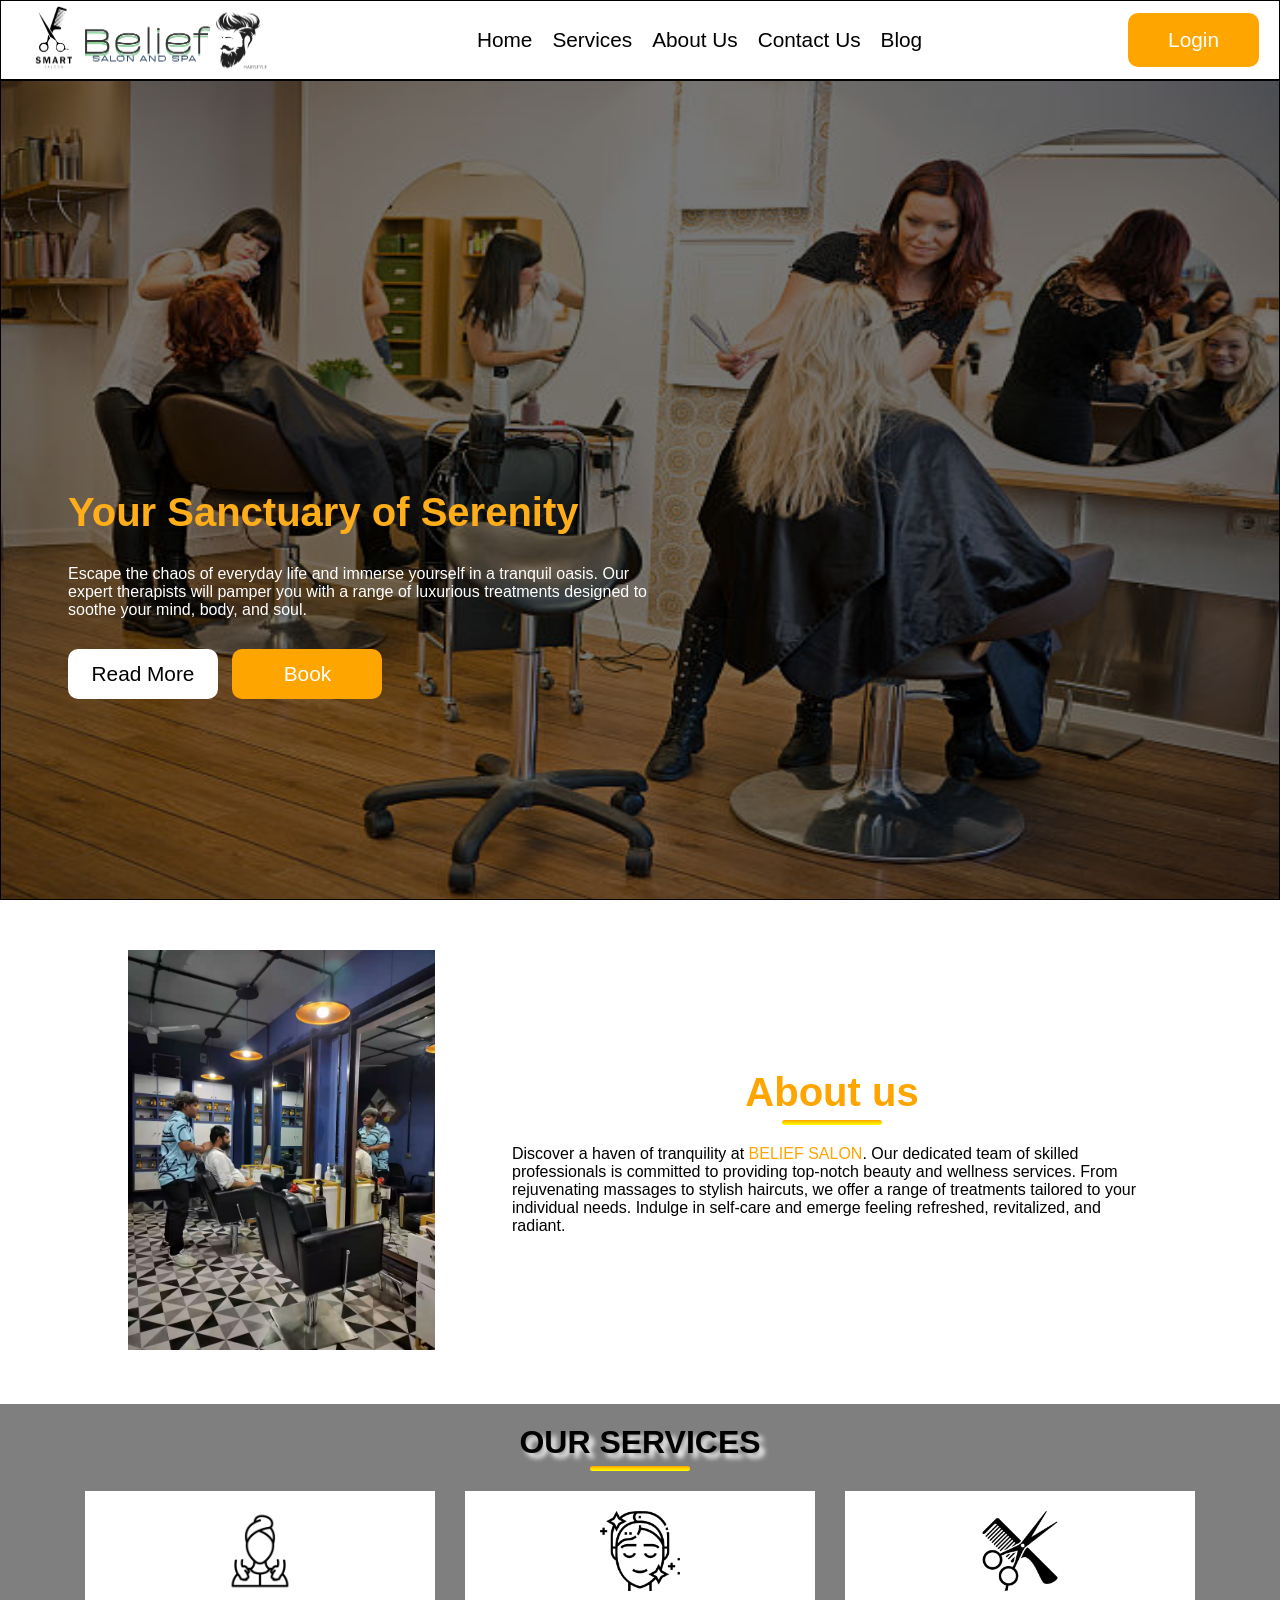
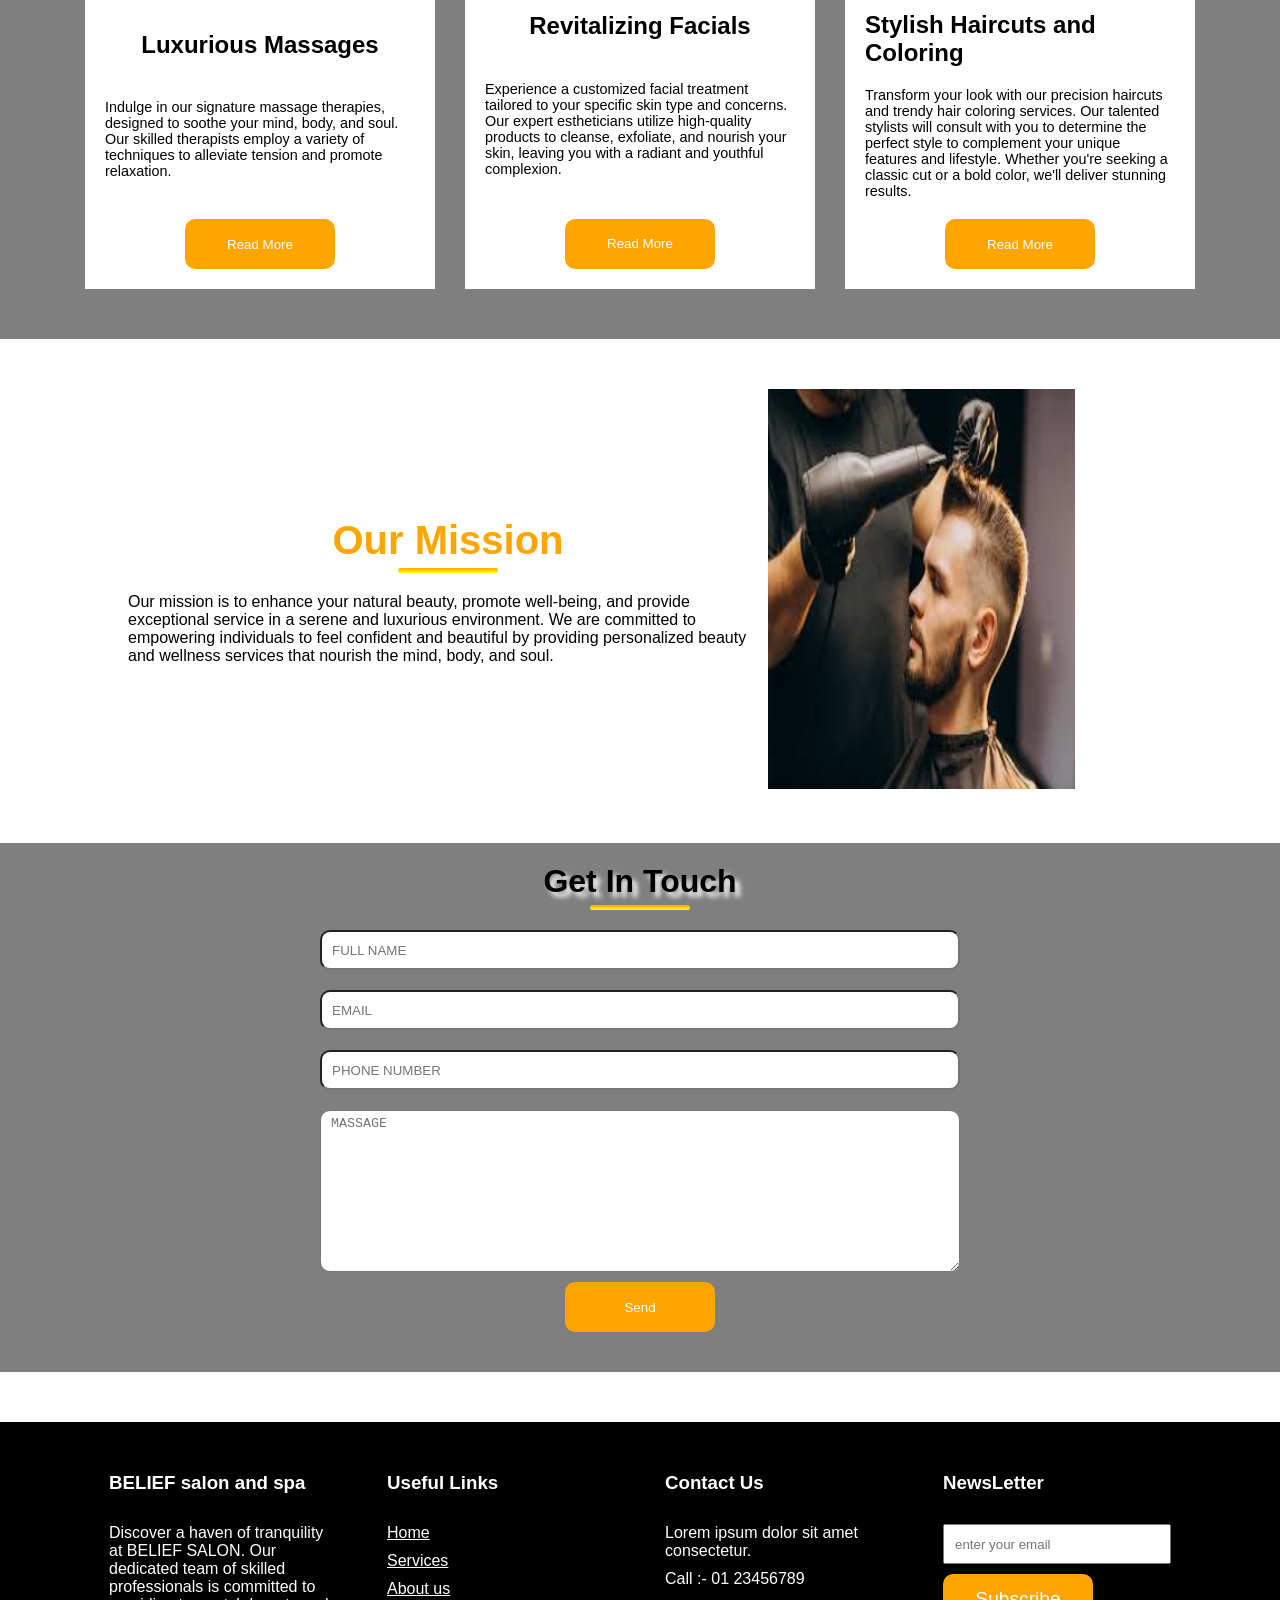
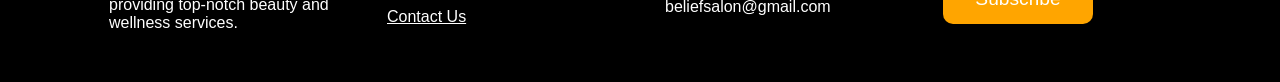
==== index.html @ fddbd9dc "create this project during the mca" ====
<!DOCTYPE html>
<html lang="en">

<head>
    <meta charset="UTF-8">
    <meta name="viewport" content="width=device-width, initial-scale=1.0">
    <link rel="stylesheet" href="stylesheet/homepage.css">
    <link rel="stylesheet" href="stylesheet/navbar.css">
    <link rel="stylesheet" href="stylesheet/footer.css">
    <title>Home page</title>
    <style>
        
    </style>
</head>

<body>
    <header>
        <div class="nav">
            <div class="logo">
                <img src="assets/homepage/salon_logo.png" alt="logo">
            </div>
            <ul class="navlink">
                <li><a href="./index.html">Home</a></li>
                <li><a href="./pages/services.html">Services</a></li>
                <li><a href="./aboutus.html">About Us</a></li>
                <li><a href="./contactus.html">Contact Us</a></li>
                <li><a href="./blog.html">Blog</a></li>
            </ul>
            <a id="nav-login" href="./login.html">Login</a>
        </div>
    </header>
    <section>
        <div class="slider-frame">
            <div class="slider">
                <div class="slider-img">
                    <img src="assets/homepage/slider/image1.jpg" alt="">
                    <div class="details">
                        <h1>Your Sanctuary of Serenity</h1>
                        <p>Escape the chaos of everyday life and immerse yourself in a tranquil oasis. Our expert
                            therapists will pamper you with a range of luxurious treatments designed to soothe your
                            mind, body, and soul.
                        </p>
                        <div>
                            <button onclick="openstaff()" class="btn1">Read More</button>
                            <button onclick="openservice()" class="btn2">Book</button>
                        </div>
                    </div>
                </div>
                <div class="slider-img">
                    <img src="assets/homepage/slider/image2.jpg" alt="">
                    <div class="details">
                        <h1>Your Sanctuary of Serenity</h1>
                        <p>Escape the chaos of everyday life and immerse yourself in a tranquil oasis. Our expert
                            therapists will pamper you with a range of luxurious treatments designed to soothe your
                            mind, body, and soul.
                        </p>
                        <div>
                            <button onclick="openstaff()" class="btn1">Read More</button>
                            <button onclick="openservice()" class="btn2">Book</button>
                        </div>
                    </div>
                </div>
                <div class="slider-img">
                    <img src="assets/homepage/slider/image3.jpg" alt="">
                    <div class="details">
                        <h1>Your Sanctuary of Serenity</h1>
                        <p>Escape the chaos of everyday life and immerse yourself in a tranquil oasis. Our expert
                            therapists will pamper you with a range of luxurious treatments designed to soothe your
                            mind, body, and soul.
                        </p>
                        <div>
                            <button onclick="openstaff()" class="btn1">Read More</button>
                            <button onclick="openservice()" class="btn2">Book</button>
                        </div>
                    </div>
                </div>
                <div class="slider-img">
                    <img src="assets/homepage/slider/image4.jpg" alt="">
                    <div class="details">
                        <h1>Your Sanctuary of Serenity</h1>
                        <p>Escape the chaos of everyday life and immerse yourself in a tranquil oasis. Our expert
                            therapists will pamper you with a range of luxurious treatments designed to soothe your
                            mind, body, and soul.
                        </p>
                        <div>
                            <button onclick="openstaff()" class="btn1">Read More</button>
                            <button onclick="openservice()" class="btn2">Book</button>
                        </div>
                    </div>
                </div>
                <div class="slider-img">
                    <img src="assets/homepage/slider/image5.jpg" alt="">
                    <div class="details">
                        <h1 class="underline">Your Sanctuary of Serenity</h1>
                        <p>Escape the chaos of everyday life and immerse yourself in a tranquil oasis. Our expert
                            therapists will pamper you with a range of luxurious treatments designed to soothe your
                            mind, body, and soul.
                        </p>
                        <div>
                            <button onclick="openstaff()" class="btn1">Read More</button>
                            <button onclick="openservice()" class="btn2">Book</button>
                        </div>
                    </div>
                </div>
            </div>
        </div>
    </section>
    <section>
        <div class="about">
            <div class="left">
                <img src="assets/homepage/about_img.jpg" alt="">
            </div>
            <div class="right">
                <h1>About us</h1>
                <p>Discover a haven of tranquility at <span>BELIEF SALON</span>. Our dedicated team of skilled
                    professionals is
                    committed to providing top-notch beauty and wellness services. From rejuvenating massages to stylish
                    haircuts, we offer a range of treatments tailored to your individual needs. Indulge in self-care and
                    emerge feeling refreshed, revitalized, and radiant.</p>
            </div>
        </div>
    </section>
    <section>
        <div class="services" style="background-image: url('assets/homepage/slider/image4.jpg');">
            <span class="bgblack"></span>
            <h1 class="underline">OUR SERVICES</h1>
            <div class="boxes">
                <div class="box">
                    <img src="assets/homepage/service1.png" alt="">
                    <h2>Luxurious Massages</h1>
                        <p>
                            Indulge in our signature massage therapies, designed to soothe your mind, body, and soul.
                            Our skilled therapists employ a variety of techniques to alleviate tension and promote
                            relaxation.
                        </p>
                        <button onclick="go_to_service()">Read More</button>
                </div>
                <div class="box">
                    <img src="assets/homepage/service2.png" alt="">
                    <h2>Revitalizing Facials</h2>
                    <p>
                    <p>Experience a customized facial treatment tailored to your specific skin type and concerns. Our
                        expert estheticians utilize high-quality products to cleanse, exfoliate, and nourish your skin,
                        leaving you with a radiant and youthful complexion.</p>

                    </p>
                    <button onclick="go_to_service()">Read More</button>
                </div>
                <div class="box">
                    <img src="assets/homepage/service3.png" alt="">
                    <h2>Stylish Haircuts and Coloring</h2>
                    <p>Transform your look with our precision haircuts and trendy hair coloring services. Our talented
                        stylists will consult with you to determine the perfect style to complement your unique features
                        and lifestyle. Whether you're seeking a classic cut or a bold color, we'll deliver stunning
                        results.
                    </p>
                    <button onclick="go_to_service()">Read More</button>
                </div>
            </div>
        </div>
    </section>
    <section>
        <div class="about our-mission">
            <div class="left">
                <img src="assets/homepage/out_mission.jpg" alt="">
            </div>
            <div class="right">
                <h1>Our Mission</h1>
                <p>Our mission is to enhance your natural beauty, promote well-being, and provide exceptional service in
                    a serene and luxurious environment. We are committed to empowering individuals to feel confident and
                    beautiful by providing personalized beauty and wellness services that nourish the mind, body, and
                    soul.</p>
            </div>
        </div>
    </section>
    <section>
        <div class="feedback">
            <span class="bgblack"></span>
            <h1>Get In Touch</h1>
            <form action="">
                <input type="text" name="" id="" placeholder="FULL NAME">
                <input type="email" name="" id="" placeholder="EMAIL">
                <input type="number" name="" id="" placeholder="PHONE NUMBER">
                <textarea name="" id="" placeholder="MASSAGE" rows="10"></textarea>
                <button>Send</button>
            </form>
        </div>
    </section>
    <footer>
        <div class="footer">
            <div class="box box1">
                <h3>BELIEF salon and spa</h3>
                <p>
                    Discover a haven of tranquility at <span>BELIEF SALON</span>. Our dedicated team of skilled
                    professionals is committed to providing top-notch beauty and wellness services.
                </p>
            </div>
            <div class="box box2">
                <h3>Useful Links</h3>
                <p><a href="#">Home</a></p>
                <p><a href="#">Services</a></p>
                <p><a href="#">About us</a></p>
                <p><a href="#">Contact Us</a></p>
            </div>
            <div class="box box3">
                <h3>Contact Us</h3>
                <p>Lorem ipsum dolor sit amet consectetur.</p>
                <p>Call :- 01 23456789</p>
                <P>beliefsalon@gmail.com</P>
            </div>
            <div class="box box4">
                <h3>NewsLetter</h3>
                <input type="email" placeholder="enter your email">
                <button>Subscribe</button>
            </div>
        </div>

    </footer>
    <script>
        function go_to_service()
        {
            window.location.href="workingstaff.html";
        }
        function openservice()
        {
            console.log("hello")
            window.location.href="./pages/services.html"
        }
        function openstaff()
        {
            window.location.href="./workingstaff.html"
        }
    </script>
</body>

</html>
---- stylesheet/homepage.css ----
*{
    margin: 0;
    padding: 0;
    box-sizing: border-box;
}
body{
    font-family: Verdana, Geneva, Tahoma, sans-serif;
}


button{
    cursor: pointer;
}

/* slider css */
.slider-frame{
    width: 100%;
    height: calc(100vh - 80px);
    overflow: scroll; 
}
.slider-frame::-webkit-scrollbar{
    display: none;
}
.slider-frame .slider{
    width: 500%;
    height: 100%;
    display: flex;
    
    animation: slide 40s infinite;
    animation-delay: 1s;
}
.slider .slider-img{
    position: relative;
    background-color: rgba(0, 0, 0, 0.532);
}
.slider img{
    width: 100vw;
    height: 100%;
    border: 1px solid black;
    position: relative;
    z-index: -1;
}
.slider .details{
    position: absolute;
    top: 50%;
    left: 10%;
    z-index: 100;
    width: 60%;
    max-width: 600px;
    transform: translate(-10%,0%);
    display: flex;
    flex-direction: column;
    gap: 30px;
}
.slider .details p{
    color: white;
}
.slider .details h1{
    color: rgb(255, 174, 25);
    font-size: 2.5rem;
}
.slider button{
    width: 150px;
    height: 50px;
    font-size: 1.3rem;
    border: none;
    border-radius: 10px;
}
.slider .btn1{
    background-color: white;
    color: black;  
    margin-right: 10px;
    cursor: pointer;
}
.slider .btn1:hover{
    background-color: black;
    color: white;
}
.slider .btn2{
    background-color: orange;
    color: white;
    cursor: pointer;
}
.slider .btn2:hover{
    background-color: white;
    color: orange;
}
@keyframes slide{
    0%{transform: translateX(0);}
    20%{transform: translateX(-100vw);}
    40%{transform: translateX(-200vw);}
    60%{transform: translateX(-300vw);}
    80%{transform: translateX(-400vw);}
    100%{transform: translateX(0);}
    
}


.about{
    width: 100%;
    display: flex;
    justify-content: center;
    margin: 50px 0;
}
.about .left{
    width: 30%;
}
.about .left img{
    width: 80%;
    height: 400px;
}
.about .right{
    width: 50%;
    text-align: left;
    display: flex;
    justify-content: center;
    align-items: center;
    flex-direction: column;
    gap: 30px;
}
.about .right h1{
    color: orange;
    font-size: 2.5rem;
    position: relative;
}
.about .right h1::after{
    content: "";
    width:100px;
    height: 5px;
    background: linear-gradient(orange,yellow);
    position: absolute;
    bottom: -10px;
    left: 50%;
    transform: translate(-50%);
    border-radius: 10px;
}
.about p span{
    color: orange;
}



/* our services css */
.services{
    width: 100%;
    /* background-color: #151515; */
    padding: 20px;
    position: relative;
    background-image: url('assets/slider/image4.jpg');
    background-size: cover;
    background-attachment: fixed;
}
.services h1{
    color: black;
    text-shadow: 5px 5px 5px white;
    font-size: 2rem;
    position: relative;
    text-align: center;
}
.services h1::after{
    content: "";
    width:100px;
    height: 5px;
    background: linear-gradient(orange,yellow);
    position: absolute;
    bottom: -10px;
    left: 50%;
    transform: translate(-50%);
    border-radius: 10px;
}
.services .boxes{
    display: flex;
    justify-content: center;
    gap: 30px;
    margin: 30px 0;
    position: relative;
    z-index: 100;
}
.services .boxes .box{
    width: 350px;
    height: auto;
    background-color: white;
    padding: 20px;
    display: flex;
    flex-direction: column;
    justify-content: space-between;
    align-items: center;
    gap: 20px;
}
.services .boxes .box img{
    width: 80px;
    height: 80px;
}
.services .box p{
    font-size: .9rem;
}
.services .box button{
    width: 150px;
    height: 50px;
    border: none;
    background-color: orange;
    color: white;
    border-radius: 10px;
    transition:all 1s ease;
}
.services .box button:hover{
    background: linear-gradient(to right bottom,red,green);
    color: white;
    
    
}
.bgblack{
    position: absolute;
    top: 0;
    left: 0;
    width: 100%;
    height: 100%;
    background-color: rgba(0, 0, 0, 0.5);
    z-index: 0;
}

/* out mission section  */
.our-mission{
    flex-direction: row-reverse;
}


/* get in touch form  */
.feedback{
    width: 100%;
    background-color: black;
    padding: 20px 0;
    background-image: url('../assets/homepage/slider/image5.jpg');
    background-size: cover;
    background-attachment: fixed;
    backdrop-filter: blur(10px);
    -webkit-backdrop-filter: blur(10px);
    position: relative;
}
.feedback h1{
    font-size: 2rem;
    color: black;
    text-shadow: 5px 5px 5px white;
    text-align: center;
    position: relative;
}
.feedback h1::after{
    content: "";
    width:100px;
    height: 5px;
    background: linear-gradient(orange,yellow);
    position: absolute;
    bottom: -10px;
    left: 50%;
    transform: translate(-50%);
    border-radius: 10px;
}
.feedback form{
    margin: 20px auto;
    width: 50%;
    display: flex;
    flex-direction: column;
    justify-content: center;
    align-items: center;
    position: relative;
    z-index: 100;
}
.feedback form input{
    width: 100%;
    height: 40px;
    padding: 5px 10px;
    margin: 10px 0;
    border-radius: 10px;
}
.feedback form textarea{
    width: 100%;
    padding: 5px 10px;
    margin: 10px 0;
    border-radius: 10px;
}
.feedback button{
    width: 150px;
    height: 50px;
    border: none;
    background-color: orange;
    color: white;
    border-radius: 10px;
}




@media screen and (max-width:500px){
    .nav .navlink{
        display: none;
    }

    .slider-frame .slider .slider-img{
        width: 100vw;
        font-size: 12px;
    }
    .slider .details{
        width: 80%;
    }
    .slider .details h1{
        font-size: 2rem;
    }
    .slider .details button{
        width: 100px;
        font-size: 1rem;
    }

    .about{
        font-size: 12px;
    }
    .about .left img{
        width: 90%;
        height: 300px;
    }
    .about .right,.about .left{
        width: 45%;
    }
    
    .services .boxes{
        flex-wrap: wrap;
    }

    .our-mission .right h1{
        font-size: 2rem;
    }

    .feedback form{
        width: 80%;
    }

    .footer{
        flex-wrap: wrap;
    }
    .footer .box{
        width: 40%;
    }
}
---- stylesheet/navbar.css ----
*{
    margin: 0;
    padding: 0;
    box-sizing: border-box;
}
.nav{
    width: 100%;
    height: 80px;
    display: flex;
    justify-content: space-between;
    align-items: center;
    border: 1px solid black;
    padding: 0 20px;
}
.nav .logo{
    width: 250px;
    height: 100%;
}
.nav .logo img{
    width: 100%;
    height: 100%;
}

.nav ul{
    display: flex;
    justify-content: center;
    align-items: center;
    gap: 20px;
    font-size: 1.3rem;
}
.nav ul li{
    list-style: none;
    position: relative;
    
}
.nav ul li a{
    text-decoration: none;
    color: black;
    transition: all .3s ease-in-out;
}
.nav ul li::after{
    content: "";
    width: 0;
    height: 4px;
    background-color: orange;
    border-radius: 10px;
    position: absolute;
    bottom: -10px;
    left: 50%;
    transform: translate(-50%,0);
    transition: all .3s ease-in-out;

}
.nav ul li a:hover{
    color: rgb(252, 147, 0);
}
.nav ul li:hover::after{
    width: 100%;
}
.nav #nav-login{
    text-decoration: none;
    padding: 15px 40px;
    background-color: orange;
    color: white;
    font-size: 1.3rem;
    border: none;
    border-radius: 10px;
    transition: all 1s ease;
}
.nav #nav-login:hover{
    background: linear-gradient(to right bottom,red,green);
    color: white;
}
---- stylesheet/footer.css ----
/* footer css  */
footer{
    width: 100%;
    background-color: black;
}
.footer{
    margin-top: 50px;
    display: flex;
    justify-content: center;
    padding: 40px 20px;
    gap: 30px;
}
.footer .box{
    width: 20%;
    height: auto;
    background-color: white;
    padding: 10px;
    display: flex;
    flex-direction: column;
    gap: 10px;
    color: white;
    background-color: black;
}
.footer .box h3{
    margin-bottom: 20px;
}
.footer .box2 a{
    color: white;
}
.footer .box4 input{
    width: 100%;
    height: 40px;
    padding: 10px;
}
.footer .box4 button{
    width: 150px;
    height: 50px;
    border: none;
    background-color: orange;
    color: white;
    border-radius: 10px;
    font-size: 1.2rem;
}

@media screen and (max-width:778px) {
    .footer{
        flex-wrap: wrap;
    }
    .footer .box{
        width: 49%;
    }
}
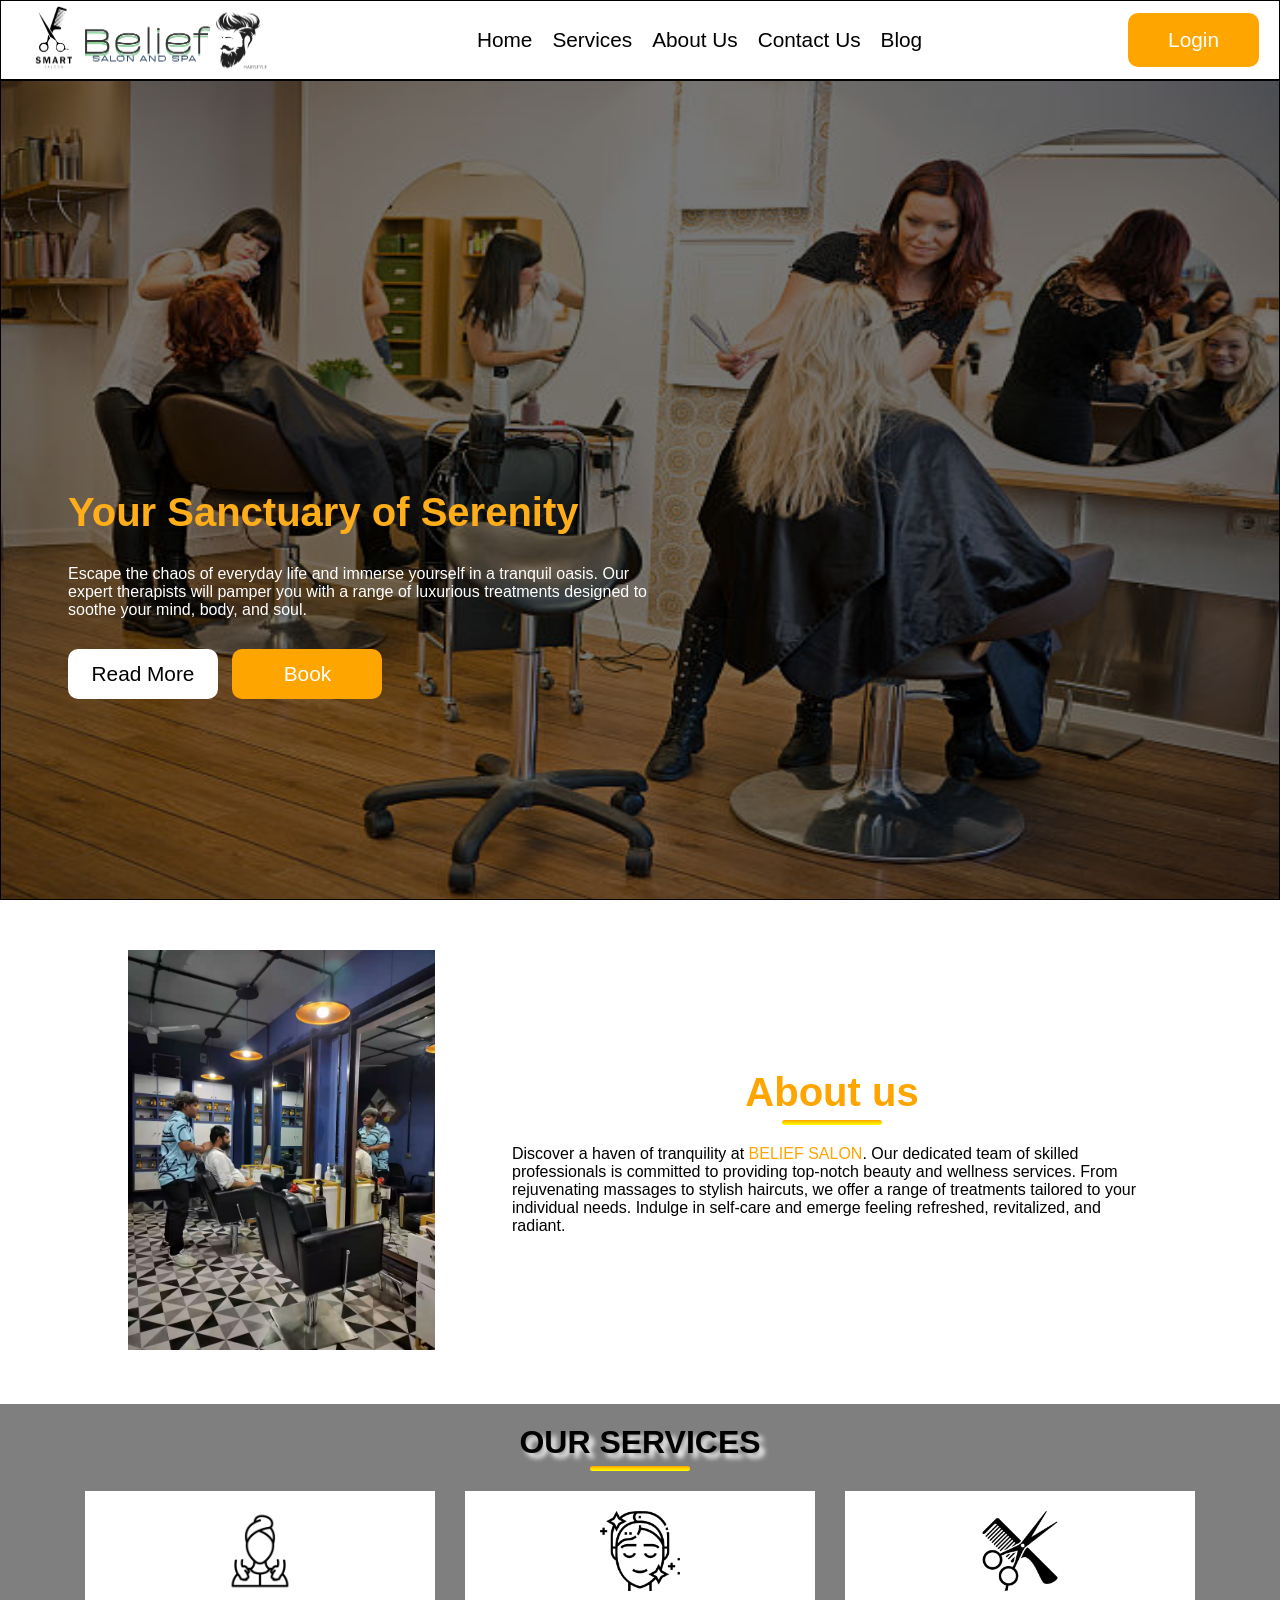
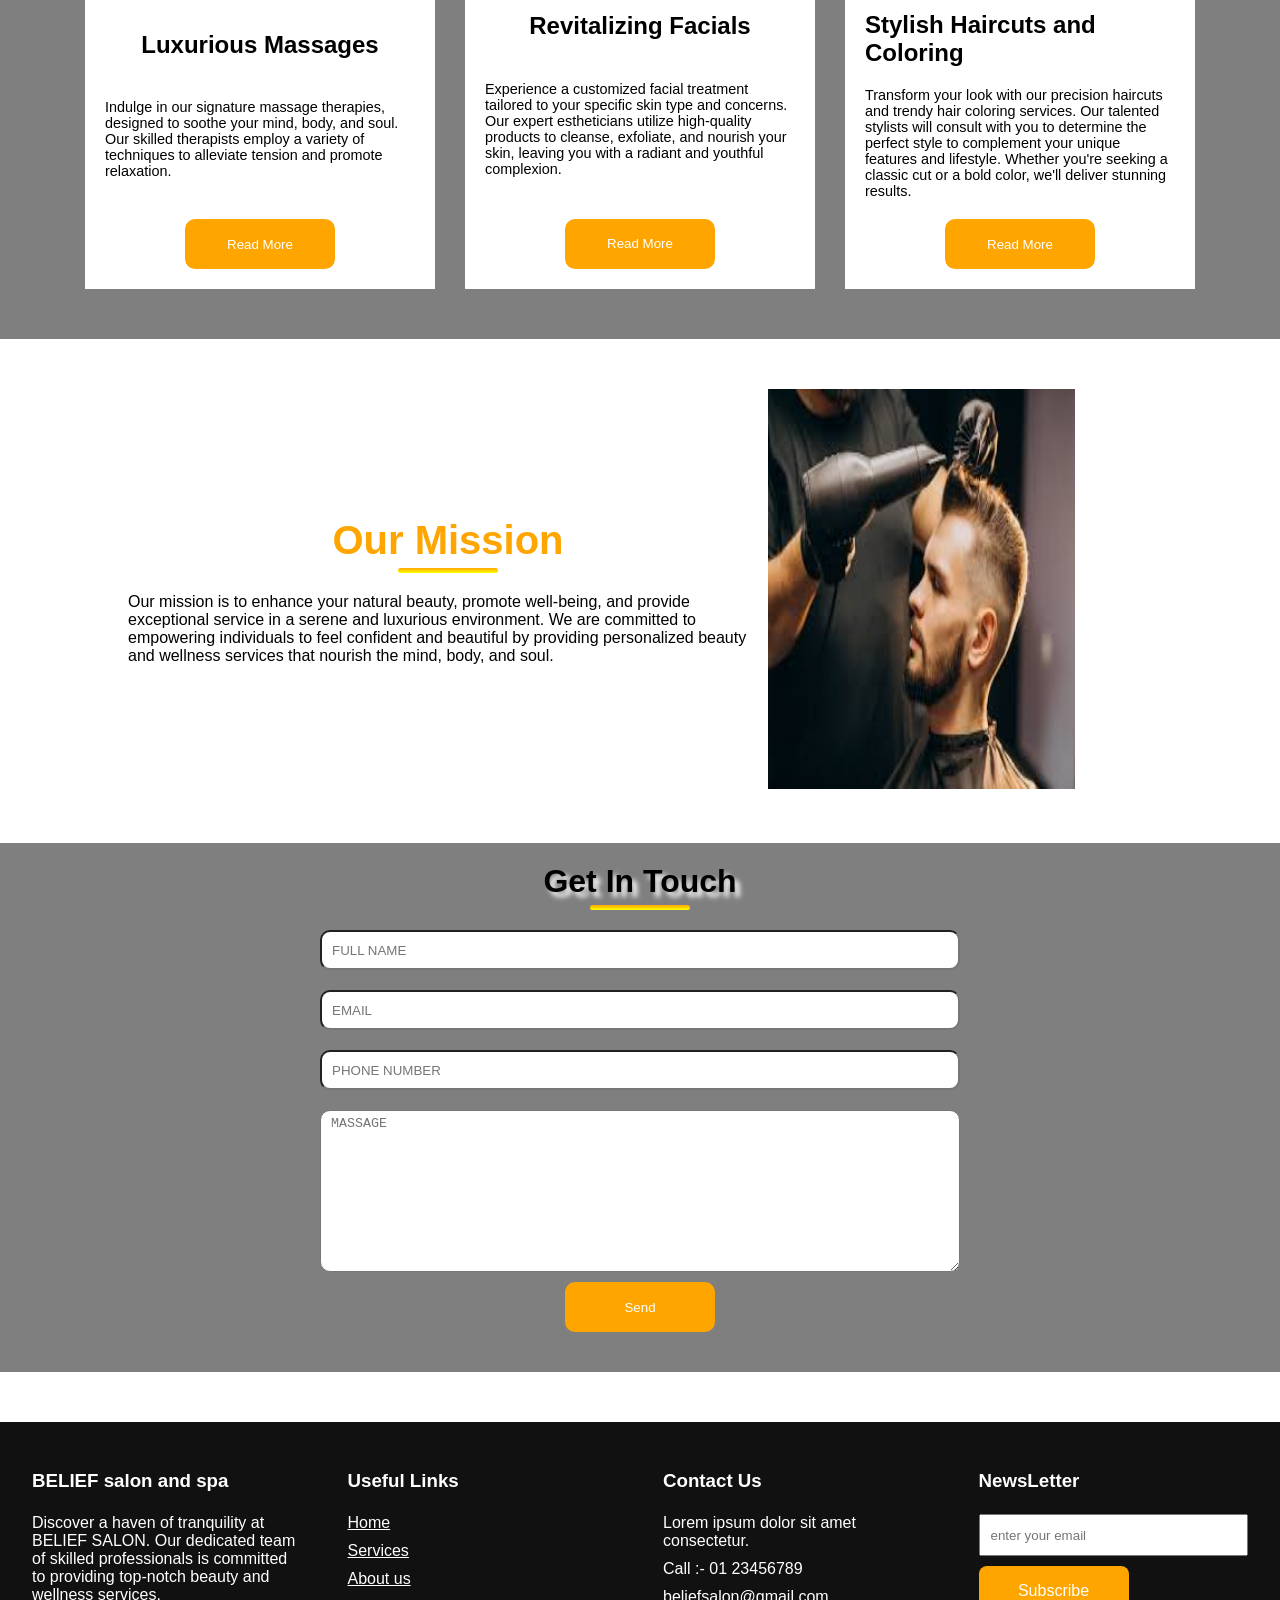
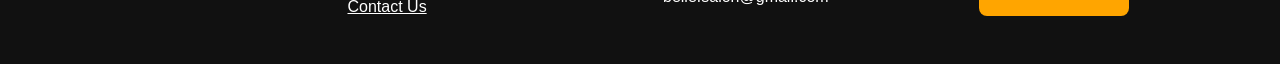
==== commit cd13baeb: "create responsive" ====
--- a/index.html
+++ b/index.html
@@ -11,6 +11,7 @@
     <style>
         
     </style>
+    <link rel="stylesheet" href="stylesheet/responsive.css">
 </head>
 
 <body>
@@ -19,6 +20,10 @@
             <div class="logo">
                 <img src="assets/homepage/salon_logo.png" alt="logo">
             </div>
+            <input class="nav-toggle" type="checkbox" id="mobile-nav-toggle" aria-label="Toggle navigation">
+            <label class="nav-toggle-button" for="mobile-nav-toggle" aria-hidden="true">
+                <span></span><span></span><span></span>
+            </label>
             <ul class="navlink">
                 <li><a href="./index.html">Home</a></li>
                 <li><a href="./pages/services.html">Services</a></li>
@@ -197,10 +202,10 @@
             </div>
             <div class="box box2">
                 <h3>Useful Links</h3>
-                <p><a href="#">Home</a></p>
-                <p><a href="#">Services</a></p>
-                <p><a href="#">About us</a></p>
-                <p><a href="#">Contact Us</a></p>
+                <p><a href="./index.html">Home</a></p>
+                <p><a href="./pages/services.html">Services</a></p>
+                <p><a href="./aboutus.html">About us</a></p>
+                <p><a href="./contactus.html">Contact Us</a></p>
             </div>
             <div class="box box3">
                 <h3>Contact Us</h3>
--- a/stylesheet/navbar.css
+++ b/stylesheet/navbar.css
@@ -71,3 +71,122 @@
     background: linear-gradient(to right bottom,red,green);
     color: white;
 }
+
+.nav-toggle{
+    position: absolute;
+    left: -10000px;
+    width: 1px;
+    height: 1px;
+    padding: 0;
+    margin: -1px;
+    overflow: hidden;
+    clip: rect(0, 0, 0, 0);
+    white-space: nowrap;
+    border: 0;
+}
+.nav-toggle-button{
+    display: none;
+}
+
+@media screen and (max-width: 768px){
+    .nav{
+        position: relative;
+        z-index: 1000;
+        gap: 12px;
+    }
+    .nav .logo{
+        width: min(42vw, 210px);
+        flex: 0 1 auto;
+    }
+    .nav-toggle-button{
+        width: 44px;
+        height: 44px;
+        display: flex;
+        flex: 0 0 44px;
+        flex-direction: column;
+        justify-content: center;
+        gap: 6px;
+        padding: 10px;
+        cursor: pointer;
+        border: 1px solid #d5d5d5;
+        border-radius: 6px;
+        background: white;
+        z-index: 1002;
+    }
+    .nav-toggle-button span{
+        display: block;
+        width: 100%;
+        height: 2px;
+        background: #222;
+        transition: transform .2s ease, opacity .2s ease;
+    }
+    .nav .navlink{
+        position: fixed;
+        top: 80px;
+        right: 0;
+        z-index: 1001;
+        width: min(82vw, 320px);
+        height: calc(100vh - 80px);
+        height: calc(100dvh - 80px);
+        display: flex;
+        flex-direction: column;
+        justify-content: flex-start;
+        align-items: stretch;
+        gap: 0;
+        padding: 20px 24px;
+        background: white;
+        box-shadow: -8px 8px 20px rgba(0, 0, 0, .16);
+        transform: translateX(105%);
+        transition: transform .25s ease;
+        overflow-y: auto;
+    }
+    .nav .navlink li{
+        width: 100%;
+    }
+    .nav .navlink li a{
+        display: block;
+        padding: 14px 4px;
+    }
+    .nav .navlink li::after{
+        bottom: 4px;
+        left: 4px;
+        transform: none;
+    }
+    .nav .navlink li:hover::after{
+        width: calc(100% - 8px);
+    }
+    .nav-toggle:checked ~ .navlink{
+        transform: translateX(0);
+    }
+    .nav-toggle:checked + .nav-toggle-button span:first-child{
+        transform: translateY(8px) rotate(45deg);
+    }
+    .nav-toggle:checked + .nav-toggle-button span:nth-child(2){
+        opacity: 0;
+    }
+    .nav-toggle:checked + .nav-toggle-button span:last-child{
+        transform: translateY(-8px) rotate(-45deg);
+    }
+    .nav-toggle:focus-visible + .nav-toggle-button{
+        outline: 3px solid #ff9800;
+        outline-offset: 2px;
+    }
+    .nav #nav-login{
+        padding: 11px 16px;
+        font-size: 1rem;
+        white-space: nowrap;
+    }
+}
+
+@media screen and (max-width: 380px){
+    .nav{
+        padding: 0 12px;
+        gap: 8px;
+    }
+    .nav .logo{
+        width: min(38vw, 150px);
+    }
+    .nav #nav-login{
+        padding: 10px 12px;
+    }
+}
--- a/stylesheet/responsive.css
+++ b/stylesheet/responsive.css
@@ -0,0 +1,579 @@
+footer {
+    width: 100%;
+    background-color: #111;
+    color: #fff;
+}
+
+.footer {
+    width: min(100%, 1280px);
+    display: grid;
+    grid-template-columns: repeat(4, minmax(0, 1fr));
+    justify-content: stretch;
+    gap: 30px;
+    margin: 50px auto 0;
+    padding: 40px 24px;
+}
+
+.footer .box {
+    width: auto;
+    min-width: 0;
+    height: auto;
+    display: flex;
+    flex-direction: column;
+    gap: 10px;
+    padding: 8px;
+    color: #fff;
+    background: transparent;
+    overflow-wrap: anywhere;
+}
+
+.footer .box h3 {
+    margin-bottom: 12px;
+}
+
+.footer .box2 a {
+    color: #fff;
+}
+
+.footer .box2 a:hover {
+    color: orange;
+}
+
+.footer .box4 input {
+    width: 100%;
+    min-width: 0;
+    height: 42px;
+    padding: 10px;
+}
+
+.footer .box4 button {
+    width: min(100%, 150px);
+    min-height: 48px;
+    border: 0;
+    background-color: orange;
+    color: #fff;
+    border-radius: 8px;
+    font-size: 1rem;
+    cursor: pointer;
+}
+
+@media screen and (max-width: 768px) {
+    html,
+    body {
+        max-width: 100%;
+        overflow-x: hidden;
+    }
+
+    img,
+    iframe {
+        max-width: 100%;
+    }
+
+    .footer {
+        display: grid;
+        grid-template-columns: repeat(2, minmax(0, 1fr));
+        justify-content: stretch;
+        gap: 24px;
+        margin-top: 32px;
+        padding: 32px 20px;
+    }
+
+    .footer .box {
+        width: auto;
+        min-width: 0;
+        padding: 8px;
+        overflow-wrap: anywhere;
+    }
+
+    .footer .box h3 {
+        margin-bottom: 8px;
+    }
+
+    .footer .box4 input {
+        min-width: 0;
+    }
+
+    .footer .box4 button {
+        max-width: 100%;
+    }
+
+    .about .left,
+    .about .right {
+        width: 90%;
+    }
+
+    .about .left img {
+        width: 100%;
+        height: auto;
+        max-height: 360px;
+        object-fit: cover;
+    }
+
+    .about .right {
+        padding: 24px 0;
+        gap: 18px;
+    }
+
+    .services {
+        background-attachment: scroll;
+    }
+
+    .services .boxes .box {
+        width: min(100%, 420px);
+    }
+
+    .feedback {
+        background-attachment: scroll;
+    }
+
+    .contact-container {
+        width: calc(100% - 32px);
+        max-width: 600px;
+        max-height: none;
+        margin: 28px auto;
+        overflow: visible;
+    }
+
+    .contact-container p,
+    .contact-details p,
+    .contact-details a {
+        font-size: 1rem;
+        overflow-wrap: anywhere;
+    }
+
+    .content {
+        grid-template-columns: minmax(0, 1fr);
+    }
+
+    .contact-details,
+    .map,
+    .contact-form {
+        min-width: 0;
+    }
+
+    .contact-details,
+    .map,
+    .contact-form {
+        gap: 12px;
+    }
+
+    .contact-details p,
+    .contact-details a {
+        margin-top: 0;
+    }
+
+    .contact-container iframe {
+        height: 240px;
+    }
+
+    .about-section {
+        padding: 0;
+    }
+
+    body > .container:has(.about-section) {
+        width: calc(100% - 32px);
+        min-height: 0;
+        margin: 32px auto;
+        padding: 24px;
+    }
+
+    .about-section p {
+        line-height: 1.7;
+        overflow-wrap: anywhere;
+    }
+
+    #work-btn {
+        max-width: 100%;
+        text-align: center;
+    }
+
+    .container:has(.review-card) {
+        width: 100%;
+        margin: 32px auto;
+        padding: 16px;
+    }
+
+    .review-rating {
+        font-size: 1.15em;
+    }
+
+    .box:has(.left img):has(.right) {
+        height: auto;
+        align-items: stretch;
+        width: 100%;
+        margin: 24px 0;
+    }
+
+    .box:has(.left img):has(.right) .left {
+        width: 38%;
+        min-height: 220px;
+    }
+
+    .box:has(.left img):has(.right) .left img {
+        object-fit: cover;
+    }
+
+    .box:has(.left img):has(.right) .right {
+        width: 62%;
+        gap: 20px;
+        padding: 16px;
+        font-size: 1rem;
+    }
+
+    .box:has(.left img):has(.right) .right p {
+        padding: 0;
+    }
+
+    .main {
+        height: 36svh;
+        min-height: 220px;
+    }
+
+    .main .main-heading {
+        width: calc(100% - 32px);
+        text-align: center;
+    }
+
+    .main .main-heading h1 {
+        font-size: clamp(2rem, 8vw, 3rem);
+    }
+
+    .service {
+        height: auto;
+        min-height: 0;
+        flex-direction: column;
+        margin: 24px 0;
+    }
+
+    .service .left,
+    .service .right {
+        width: 100%;
+    }
+
+    .service .left {
+        padding: 16px;
+    }
+
+    .left .service-logo {
+        width: min(60%, 240px);
+        height: 140px;
+    }
+
+    .left .service-category {
+        width: 100%;
+        flex-direction: row;
+        flex-wrap: wrap;
+        justify-content: center;
+        gap: 8px;
+    }
+
+    .left .service-category button {
+        width: calc(50% - 4px);
+        min-height: 44px;
+        height: auto;
+        padding: 8px;
+        font-size: 1rem;
+    }
+
+    .service .right {
+        max-height: none;
+        overflow: visible;
+        padding: 12px;
+    }
+
+    .service .right .box,
+    #cart-item .box {
+        min-height: 130px;
+        height: auto;
+        gap: 12px;
+        padding: 12px;
+    }
+
+    .service .right .box .box-img,
+    #cart-item .box .box-img {
+        width: min(28%, 110px);
+        height: 100px;
+        flex: 0 0 min(28%, 110px);
+    }
+
+    .service .right .box button,
+    #cart-item .box button {
+        padding: 12px;
+    }
+
+    #cart-item {
+        width: calc(100% - 32px);
+    }
+
+    #cart-item .box {
+        flex-wrap: wrap;
+    }
+
+    #cart-item .box button {
+        margin-left: auto;
+    }
+
+    #cartbtn,
+    #paybtn {
+        padding: 14px 22px;
+        text-align: center;
+    }
+
+    #appointment-form,
+    #payment-section {
+        width: calc(100% - 32px);
+        max-width: 500px;
+        padding: 18px;
+    }
+
+    #appointment-form h2,
+    #payment-section h2 {
+        font-size: 1.4rem;
+    }
+
+    body:has(#payment-section) main {
+        width: 100%;
+        padding: 0;
+    }
+
+    body:has(#payment-section) #heading {
+        padding: 0 16px;
+    }
+
+    .navigation {
+        top: 0;
+        left: 0;
+        z-index: 10;
+        height: auto;
+        min-height: 64px;
+        margin: 0;
+        padding: 10px 16px;
+        font-size: clamp(1.4rem, 6vw, 2rem);
+        text-align: center;
+    }
+
+    body:has(.legend) {
+        min-height: 100vh;
+        min-height: 100svh;
+        height: auto;
+        padding: 88px 12px 24px;
+    }
+
+    body:has(.legend) form {
+        width: 100%;
+        max-width: 420px;
+    }
+
+    body:has(.legend) .container {
+        width: 100%;
+        height: auto;
+        min-height: 360px;
+        margin: 0;
+        padding: 24px 18px;
+    }
+
+    body:has(.legend) input {
+        width: 100%;
+    }
+
+    body:has(.legend) input:hover {
+        width: 100%;
+    }
+
+    body:has(.legend) label {
+        font-size: 1.1rem;
+    }
+
+    body:has(.legend) .legend {
+        margin-bottom: 12px;
+    }
+
+    body:has(.gender) {
+        min-height: 100vh;
+        min-height: 100svh;
+        height: auto;
+        padding: 88px 12px 24px;
+    }
+
+    body:has(.gender) h2 {
+        margin: 24px 0 16px;
+        font-size: clamp(1.8rem, 8vw, 2.5rem);
+    }
+
+    body:has(.gender) > .container {
+        width: 100%;
+        max-width: 480px;
+        padding: 0;
+    }
+
+    body:has(.gender) .main {
+        width: 100%;
+        padding: 20px 16px;
+    }
+
+    body:has(.gender) input:not([type="radio"]) {
+        width: 100%;
+    }
+
+    body:has(.gender) input:not([type="radio"]):hover {
+        width: 100%;
+    }
+
+    body:has(.gender) .gender {
+        width: 100%;
+        justify-content: center;
+        align-items: center;
+    }
+}
+
+@media screen and (max-width: 500px) {
+    .footer {
+        grid-template-columns: minmax(0, 1fr);
+        gap: 20px;
+        padding: 28px 20px;
+    }
+
+    .footer .box {
+        width: 100%;
+    }
+
+    .slider-frame {
+        height: min(72svh, 620px);
+        min-height: 420px;
+    }
+
+    .slider .details {
+        top: 50%;
+        left: 8%;
+        width: 84%;
+        transform: translateY(-50%);
+        gap: 18px;
+    }
+
+    .slider .details h1 {
+        font-size: clamp(1.6rem, 8vw, 2rem);
+    }
+
+    .slider .details p {
+        line-height: 1.5;
+    }
+
+    .slider .details button {
+        width: auto;
+        min-width: 96px;
+        height: 44px;
+        padding: 0 12px;
+    }
+
+    .about {
+        flex-direction: column;
+        align-items: center;
+        margin: 32px 0;
+        padding: 0 16px;
+    }
+
+    .about .left,
+    .about .right {
+        width: 100%;
+    }
+
+    .about .right {
+        text-align: center;
+    }
+
+    .about .right h1 {
+        font-size: 2rem;
+    }
+
+    .services .boxes {
+        align-items: stretch;
+        gap: 16px;
+    }
+
+    .services .boxes .box {
+        width: 100%;
+    }
+
+    .feedback form {
+        width: calc(100% - 32px);
+    }
+
+    .contact-container {
+        width: calc(100% - 24px);
+        padding: 16px;
+    }
+
+    body > .container:has(.about-section) {
+        width: calc(100% - 24px);
+        margin: 24px auto;
+        padding: 18px;
+    }
+
+    .container:has(.review-card) {
+        padding: 12px;
+    }
+
+    .review-card {
+        padding: 16px;
+    }
+
+    .reviewer-avatar {
+        width: 48px;
+        height: 48px;
+        flex: 0 0 48px;
+    }
+
+    .review-rating {
+        font-size: 1rem;
+    }
+
+    .box:has(.left img):has(.right) {
+        flex-direction: column;
+        width: calc(100% - 32px);
+        margin: 24px 16px;
+    }
+
+    .box:has(.left img):has(.right) .left,
+    .box:has(.left img):has(.right) .right {
+        width: 100%;
+    }
+
+    .box:has(.left img):has(.right) .left {
+        height: 240px;
+        min-height: 0;
+    }
+
+    .box:has(.left img):has(.right) .right {
+        gap: 16px;
+        padding: 18px 8px;
+    }
+
+    .service .right .box,
+    #cart-item .box {
+        flex-wrap: wrap;
+    }
+
+    .service .right .box .box-img,
+    #cart-item .box .box-img {
+        width: 80px;
+        height: 80px;
+        flex-basis: 80px;
+    }
+
+    .service .right .box button,
+    #cart-item .box button {
+        margin-left: auto;
+        padding: 10px;
+    }
+
+    .navigation {
+        font-size: 1.35rem;
+    }
+}
+
+@media (prefers-reduced-motion: reduce) {
+    .navlink,
+    .nav-toggle-button span {
+        transition: none;
+    }
+}
